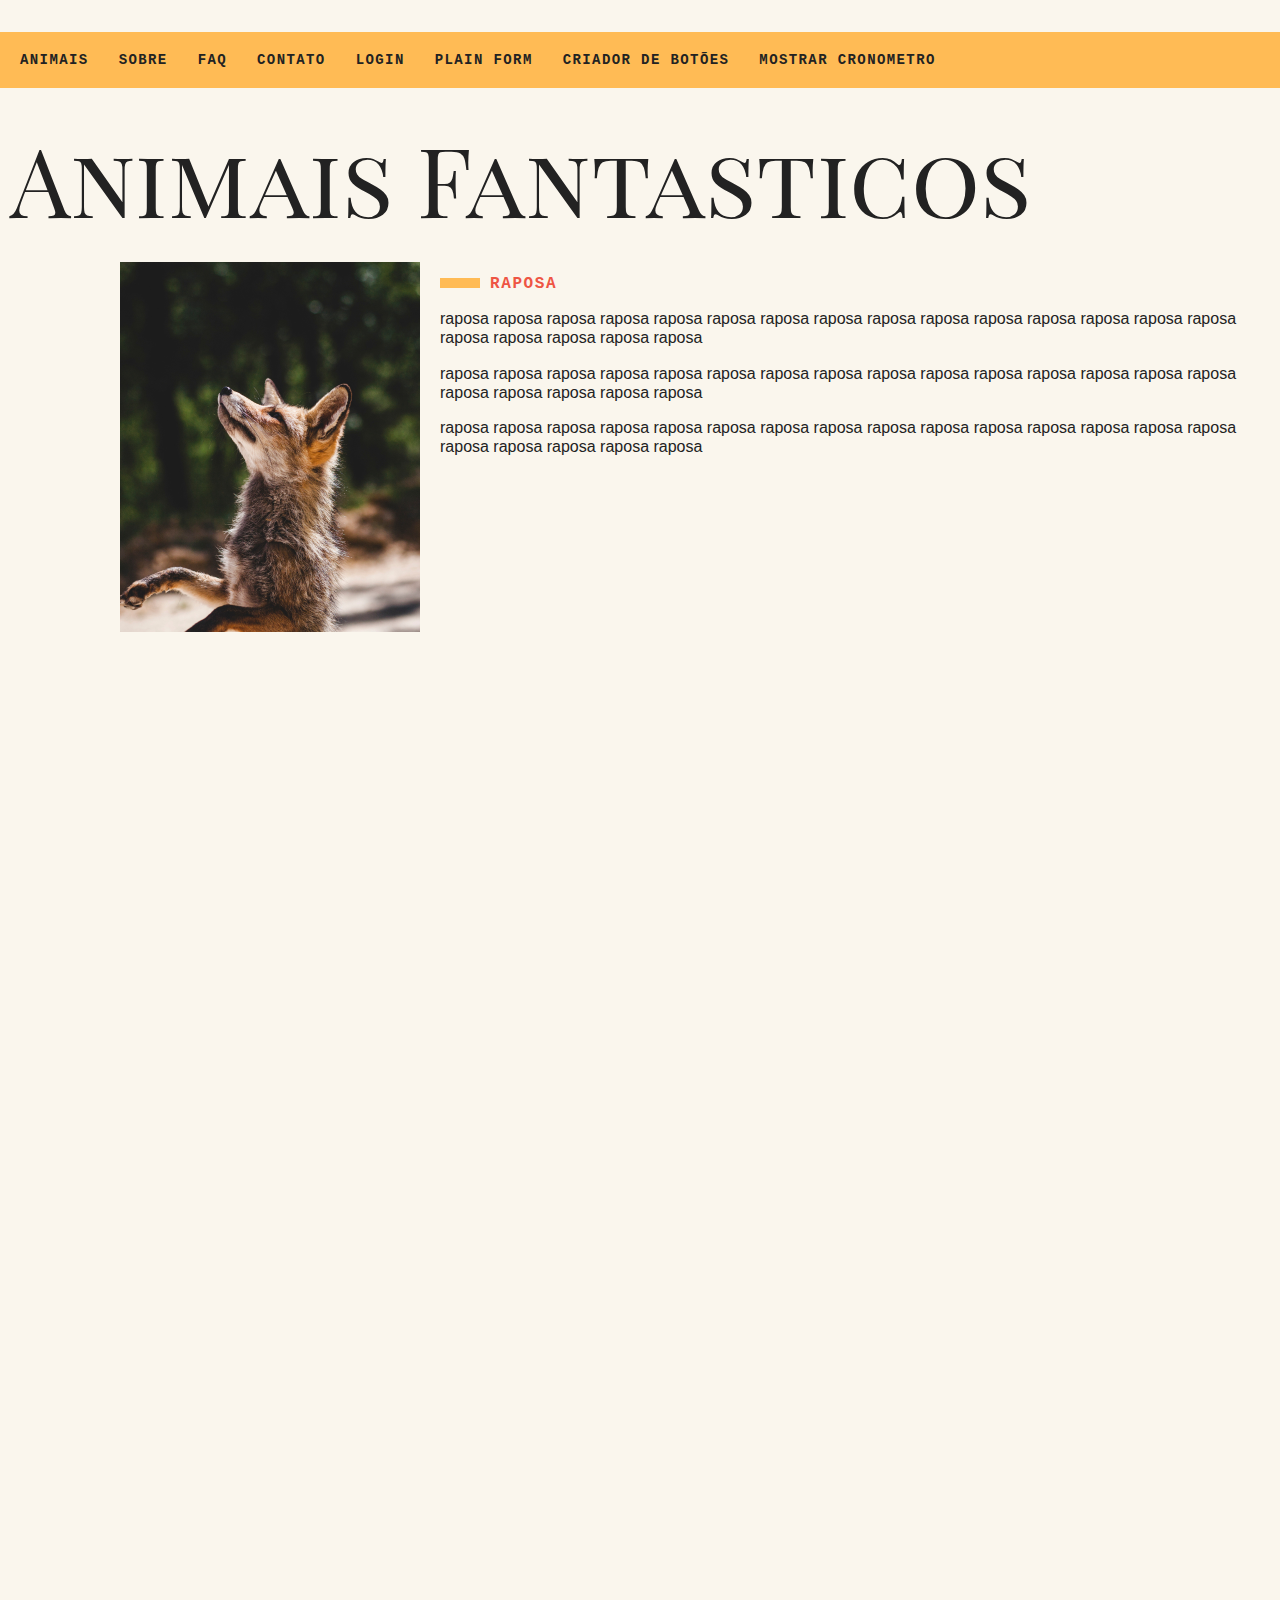
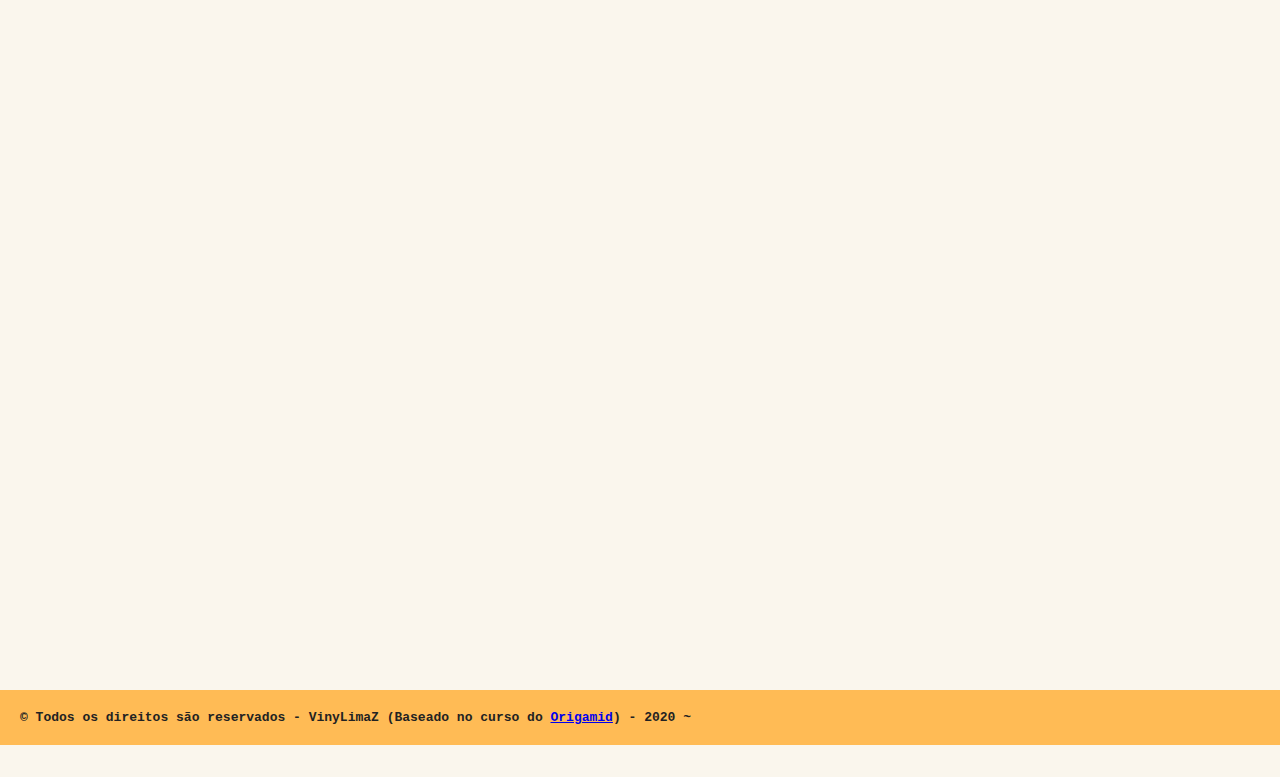
==== index.html @ a8d17424 "01 - 05" ====
<!DOCTYPE html>
<html lang="en">
  <head>
    <meta charset="UTF-8">
    <meta http-equiv="X-UA-Compatible" content="IE=edge">
    <meta name="viewport" content="width=device-width, initial-scale=1">
    <script> document.documentElement.className += ' js' </script>
    <link href="https://fonts.googleapis.com/css?family=Playfair+Display+SC" rel="stylesheet">
    <link rel="stylesheet" type="text/css" href="css/style.css" />
    <title>Animais Fantasticos</title>
  </head>
  <body>
    <div class="grid-container">
      <nav class="navbar" data-content="navbar" >
        <button data-menu="button" aria-expanded="false" aria-controls="menu">Menu</button>
        <ul data-menu="list" id="menu">
          <li><a href="#animals">Animais</a></li>
          <li data-dropdown>
            <a href="sobre.html">Sobre</a>
            <ul class="dropdown-menu">
              <li><a href="empresa.html">Empresa</a></li>
              <li><a href="equipe.html">Equipe</a></li>
              <li><a href="socios.html">Socios</a></li>
              <li><a href="investidores.html">Investidores</a></li>
            </ul>
          </li>
          <li><a href="#faq">Faq</a></li>
          <li><a href="#contact">Contato</a></li>
          <li><a data-modal="open" href="login.html">Login</a></li>
          <li><a href="form.html">Plain form</a></li>
          <li><a href="button_creator.html">Criador de botões</a></li>
          <li><a data-cron="show" href="#">Mostrar cronometro</a></li>
        </ul>
      </nav>

      <section data-cron="section" class="cron" id="cron">
        <span data-cron="clock"></span>
        <button data-cron="begin">Iniciar</button>
        <button data-cron="pause">Pausar</button>*duplo clique para resetar
      </section>

      <section class="grid-section animals active" id="animals">
        <h1 class="title">Animais Fantasticos</h1>

        <ul class="animals-list" data-content="menu">
          <li><img src="img/imagem1.jpg" alt=""></li>
          <li><img src="img/imagem2.jpg" alt=""></li>
          <li><img src="img/imagem3.jpg" alt=""></li>
          <li><img src="img/imagem4.jpg" alt=""></li>
          <li><img src="img/imagem5.jpg" alt=""></li>
          <li><img src="img/imagem6.jpg" alt=""></li>
        </ul>
        <div class="animals-description" data-content="tab">
          <section data-anim="show-down">
            <h2>Raposa</h2>
            <p>raposa raposa raposa raposa raposa raposa raposa raposa raposa raposa raposa raposa raposa raposa raposa
              raposa raposa raposa raposa raposa </p>
            <p>raposa raposa raposa raposa raposa raposa raposa raposa raposa raposa raposa raposa raposa raposa raposa
              raposa raposa raposa raposa raposa </p>
            <p>raposa raposa raposa raposa raposa raposa raposa raposa raposa raposa raposa raposa raposa raposa raposa
              raposa raposa raposa raposa raposa </p>
          </section>
          <section data-anim="show-right">
            <h2>Esquilo</h2>
            <p>esquilo esquilo esquilo esquilo esquilo esquilo esquilo esquilo esquilo esquilo esquilo esquilo esquilo esquilo esquilo esquilo esquilo esquilo esquilo esquilo </p>
            <p>esquilo esquilo esquilo esquilo esquilo esquilo esquilo esquilo esquilo esquilo esquilo esquilo esquilo esquilo esquilo esquilo esquilo esquilo esquilo esquilo </p>
            <p>esquilo esquilo esquilo esquilo esquilo esquilo esquilo esquilo esquilo esquilo esquilo esquilo esquilo esquilo esquilo esquilo esquilo esquilo esquilo esquilo </p>
          </section>
          <section data-anim="show-down">
            <h2>Urso</h2>
            <p> urso urso urso urso urso urso urso urso urso urso urso urso urso urso urso urso urso urso urso urso </p>
            <p> urso urso urso urso urso urso urso urso urso urso urso urso urso urso urso urso urso urso urso urso </p>
            <p> urso urso urso urso urso urso urso urso urso urso urso urso urso urso urso urso urso urso urso urso </p>
          </section>
          <section data-anim="show-down">
            <h2>Lobo</h2>
            <p> lobo lobo lobo lobo lobo lobo lobo lobo lobo lobo lobo lobo lobo lobo lobo lobo lobo lobo lobo lobo </p>
            <p> lobo lobo lobo lobo lobo lobo lobo lobo lobo lobo lobo lobo lobo lobo lobo lobo lobo lobo lobo lobo </p>
            <p> lobo lobo lobo lobo lobo lobo lobo lobo lobo lobo lobo lobo lobo lobo lobo lobo lobo lobo lobo lobo </p>
          </section>
          <section data-anim="show-right">
            <h2>Macaco</h2>
            <p>macaco macaco macaco macaco macaco macaco macaco macaco macaco macaco macaco macaco macaco macaco macaco
              macaco macaco macaco macaco macaco</p>
            <p>macaco macaco macaco macaco macaco macaco macaco macaco macaco macaco macaco macaco macaco macaco macaco
              macaco macaco macaco macaco macaco</p>
            <p>macaco macaco macaco macaco macaco macaco macaco macaco macaco macaco macaco macaco macaco macaco macaco
              macaco macaco macaco macaco macaco</p>
          </section>
          <section data-anim="show-down">
            <h2>Leão</h2>
            <p>leão leão leão leão leão leão leão leão leão leão leão leão leão leão leão leão leão leão leão leão </p>
            <p>leão leão leão leão leão leão leão leão leão leão leão leão leão leão leão leão leão leão leão leão </p>
            <p>leão leão leão leão leão leão leão leão leão leão leão leão leão leão leão leão leão leão leão leão </p>
            <p>leão leão leão leão leão leão leão leão leão leão leão leão leão leão leão leão leão leão leão leão </p>
          </section>
        </div>
      </section>

      <section id="faq" class="grid-section faq" data-anim="scroll-right">
        <h1 class="title">FAQ</h1>
        <dl class="faq-list" data-anim="accordion">
          <dt>Qual a idade dos animais?</dt>
          <dd>As raposas são animais mamíferos e onívoros pertencentes à família Canidae. São vulpídeos de porte médio, caracterizados por um focinho comprido e uma cauda longa e peluda.
          As raposas são animais mamíferos e onívoros pertencentes à família Canidae. São vulpídeos de porte médio, caracterizados por um focinho comprido e uma cauda longa e peluda.
          As raposas são animais mamíferos e onívoros pertencentes à família Canidae. São vulpídeos de porte médio, caracterizados por um focinho comprido e uma cauda longa e peluda.
          As raposas são animais mamíferos e onívoros pertencentes à família Canidae. São vulpídeos de porte médio, caracterizados por um focinho comprido e uma cauda longa e peluda.</dd>
          <dt>Eles são fantásticos?</dt>
          <dd>Também apresentam como particularidade suas pupilas ovais, semelhantes às pupilas verticais dos felídeos.
          Também apresentam como particularidade suas pupilas ovais, semelhantes às pupilas verticais dos felídeos.
          Também apresentam como particularidade suas pupilas ovais, semelhantes às pupilas verticais dos felídeos.
          Também apresentam como particularidade suas pupilas ovais, semelhantes às pupilas verticais dos felídeos.
          Também apresentam como particularidade suas pupilas ovais, semelhantes às pupilas verticais dos felídeos.
          Também apresentam como particularidade suas pupilas ovais, semelhantes às pupilas verticais dos felídeos.
          Também apresentam como particularidade suas pupilas ovais, semelhantes às pupilas verticais dos felídeos.
          Também apresentam como particularidade suas pupilas ovais, semelhantes às pupilas verticais dos felídeos.
          Também apresentam como particularidade suas pupilas ovais, semelhantes às pupilas verticais dos felídeos.
          Também apresentam como particularidade suas pupilas ovais, semelhantes às pupilas verticais dos felídeos.
          Também apresentam como particularidade suas pupilas ovais, semelhantes às pupilas verticais dos felídeos.</dd>
          <dt>Qual a diferença?</dt>
          <dd>As raposas são animais mamíferos e onívoros pertencentes à família Canidae. São vulpídeos de porte médio, caracterizados por um focinho comprido e uma cauda longa e peluda.</dd>
          <dt>Como proteger?</dt>
          <dd>Também apresentam como particularidade suas pupilas ovais, semelhantes às pupilas verticais dos felídeos.
          Também apresentam como particularidade suas pupilas ovais, semelhantes às pupilas verticais dos felídeos.
          Também apresentam como particularidade suas pupilas ovais, semelhantes às pupilas verticais dos felídeos.
          Também apresentam como particularidade suas pupilas ovais, semelhantes às pupilas verticais dos felídeos.</dd>
        </dl>
      </section>

      <section class="grid-section numbers" data-anim="scroll-right">
        <h1 class="title">Números</h1>
        <div class="grid-numbers">
          <div class="animals-numbers">
            <h3>Lobos</h3>
            <span data-number>4874</span>
          </div>
          <div class="animals-numbers">
            <h3>Raposas</h3>
            <span data-number>5374</span>
          </div>
          <div class="animals-numbers">
            <h3>Esquilos</h3>
            <span data-number>12340</span>
          </div>
          <div class="animals-numbers">
            <h3>Ursos</h3>
            <span data-number>230</span>
          </div>
        </div>
      </section>

      <section id="contact" class="grid-section contato" data-anim="scroll-right">
        <h1 class="title">Contato</h1>
        <div class="map" data-tooltip aria-label="Endereço proximo ao céu">
          <img src="img/mapa.png" alt="">
        </div>
        <ul class="data">
          <li>contato@vinylimazop.com</li>
          <li>+55 555-viny-999</li>
          <li>Rua dos bobos, 0</li>
          <li>SP / SP</li>
          <li data-weekdays="1,2,3,4,5" data-hours="8,17">Horario de funcionamento: de Segunda à sexta, das 8h às 17h</li>
        </ul>
      </section>

      <footer class="copy">
        <p> &copy; Todos os direitos são reservados - VinyLimaZ (Baseado no curso do <a
          href="origamid.com">Origamid</a>) - 2020 ~ <span id="year"></span></p>
      </footer>
    </div>
    <section class="modal-container" data-modal="container">
      <div class="modal">
        <button class="close" data-modal="close">X</button>
        <form name="login" action="">
          <label for="email">Email: </label>
          <input id="email" type="email" for="email">
          <label for="password">Senha: </label>
          <input id="password" type="password" for="password">
          <button type="submit">Entrar</button>
        </form>
      </div>
    </section>
    <script type="module" src="js/main.js"></script>
  </body>
</html>
---- css/style.css ----
@import 'reset.css';
@import 'default.css';
@import 'modal.css';
@import 'tooltip.css';
@import 'dropdown-menu.css';
@import 'menu-mobile.css';
@import 'numbers.css';
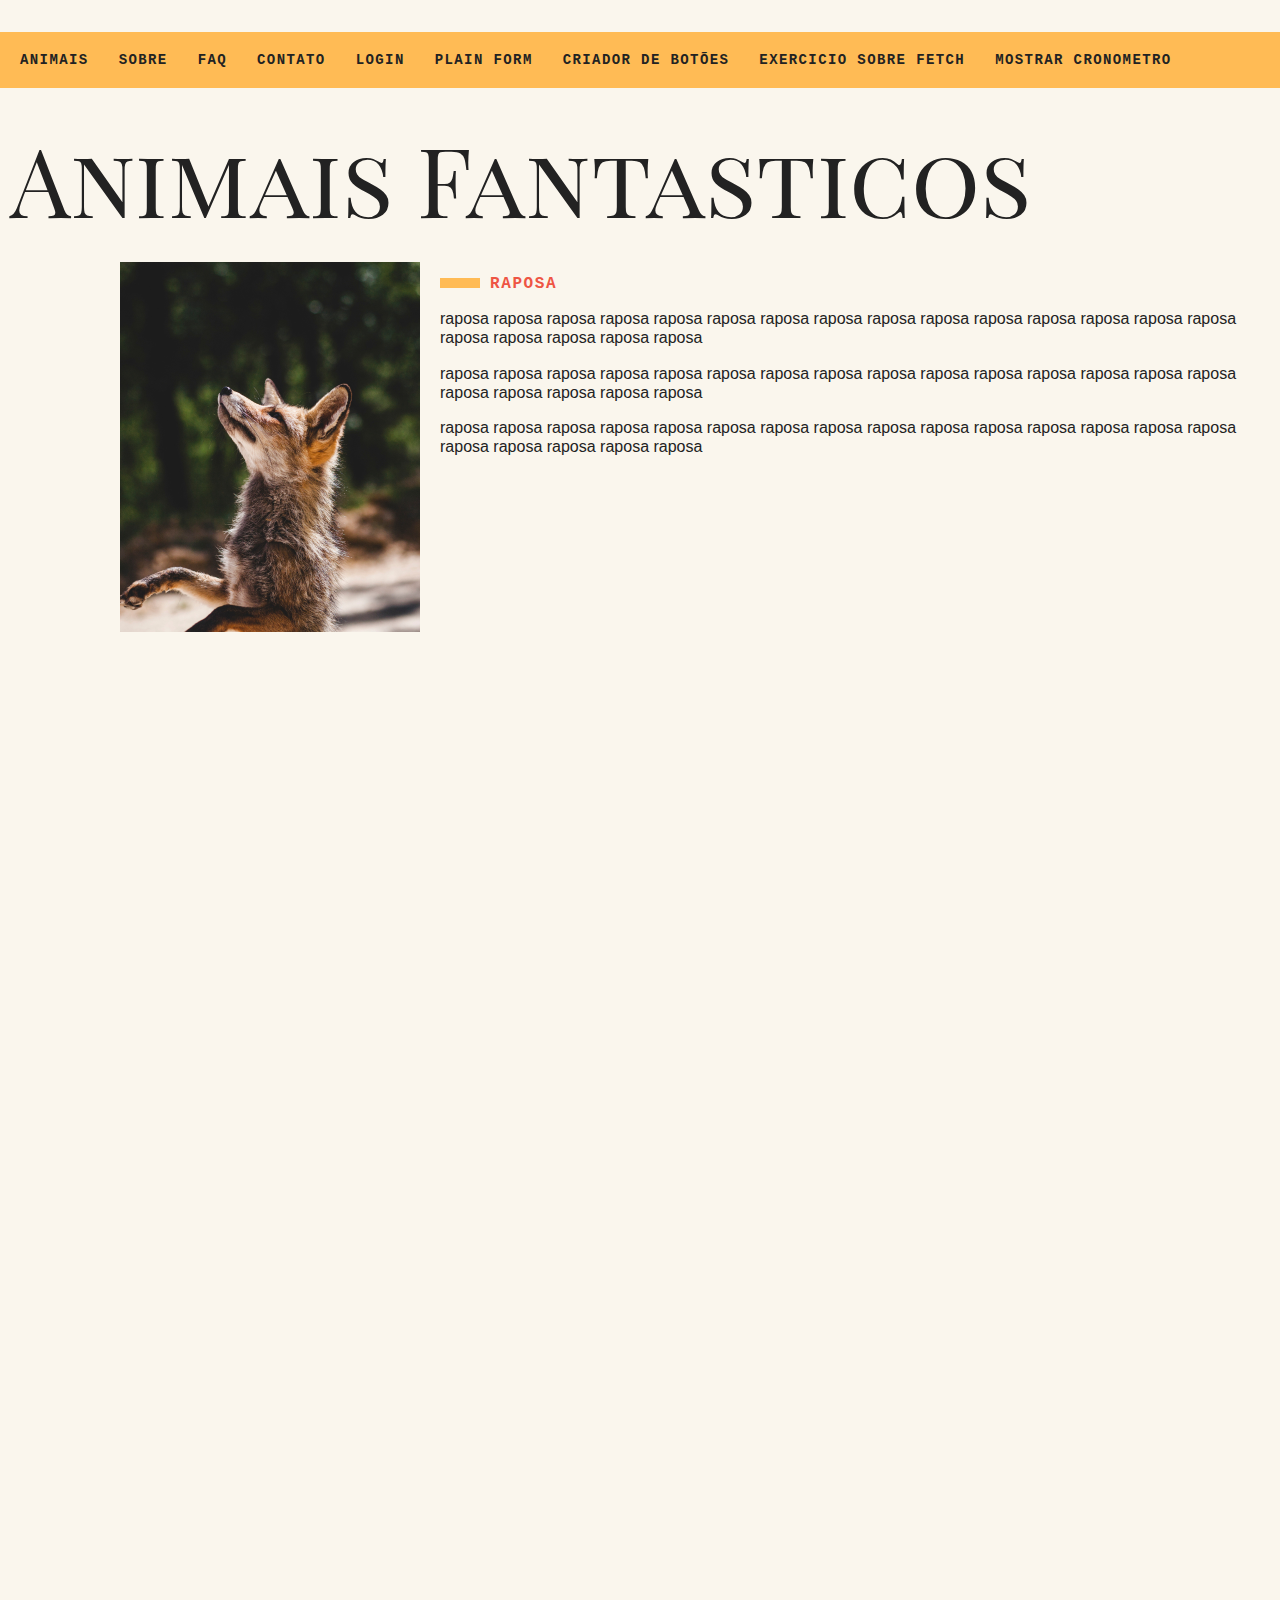
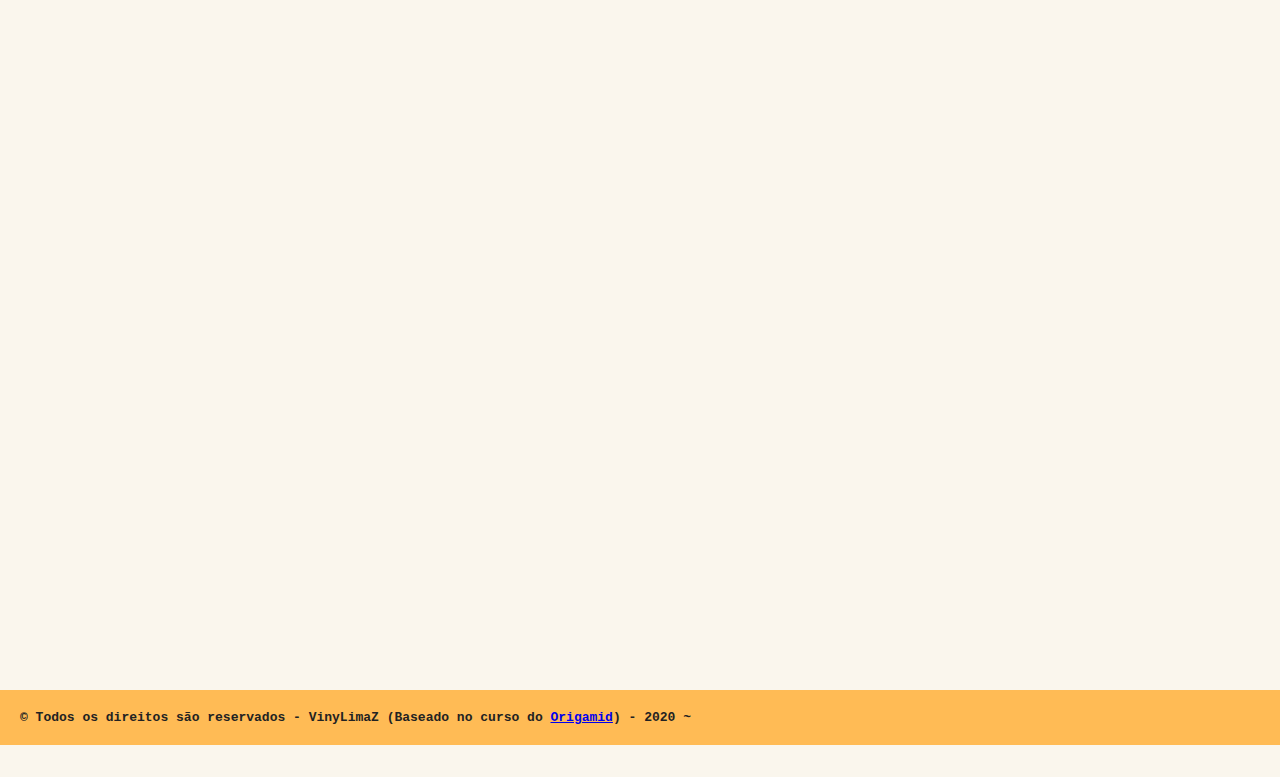
==== commit 5421a292: "Fetch exercises" ====
--- a/index.html
+++ b/index.html
@@ -29,6 +29,7 @@
           <li><a data-modal="open" href="login.html">Login</a></li>
           <li><a href="form.html">Plain form</a></li>
           <li><a href="button_creator.html">Criador de botões</a></li>
+          <li><a href="fetch.html">Exercicio sobre Fetch</a></li>
           <li><a data-cron="show" href="#">Mostrar cronometro</a></li>
         </ul>
       </nav>
@@ -173,9 +174,9 @@
         <button class="close" data-modal="close">X</button>
         <form name="login" action="">
           <label for="email">Email: </label>
-          <input id="email" type="email" for="email">
+          <input id="email" type="email" name="email" autocomplete="e-mail">
           <label for="password">Senha: </label>
-          <input id="password" type="password" for="password">
+          <input id="password" type="password" name="password" autocomplete="current-password">
           <button type="submit">Entrar</button>
         </form>
       </div>
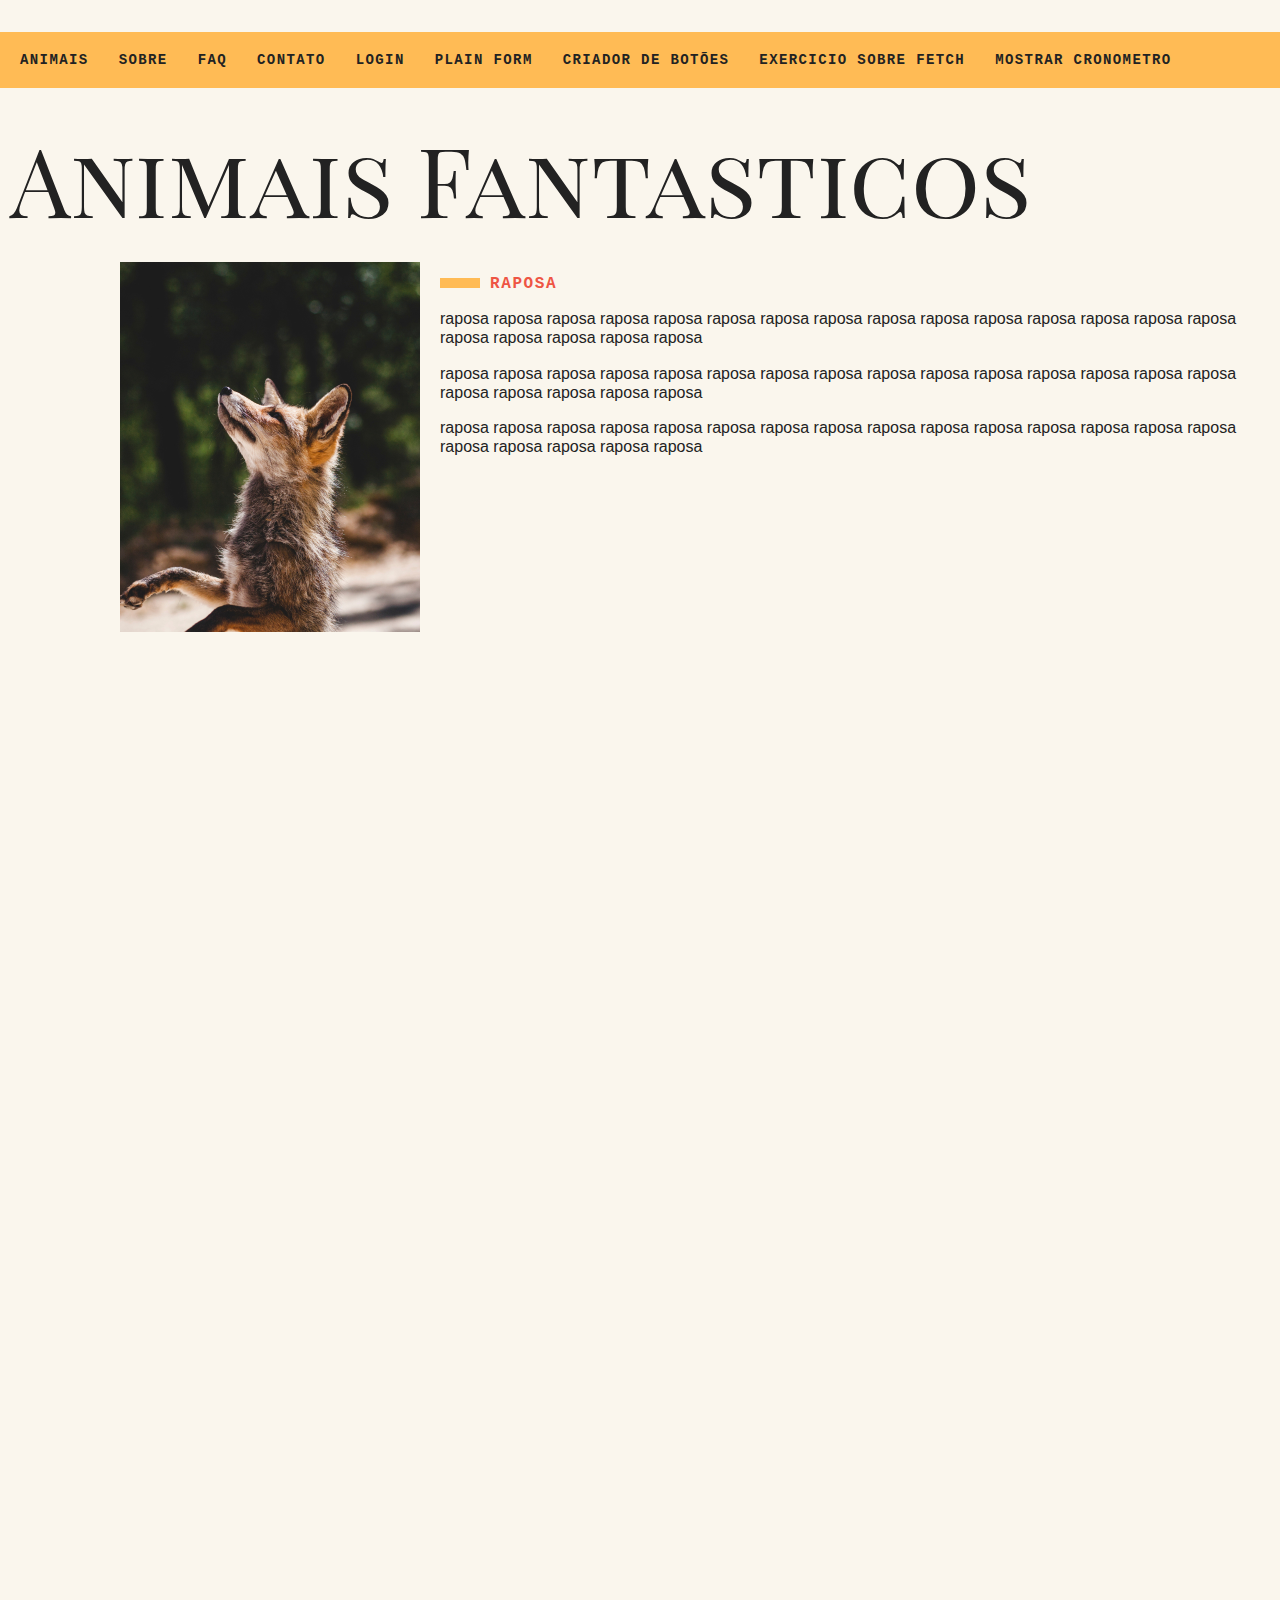
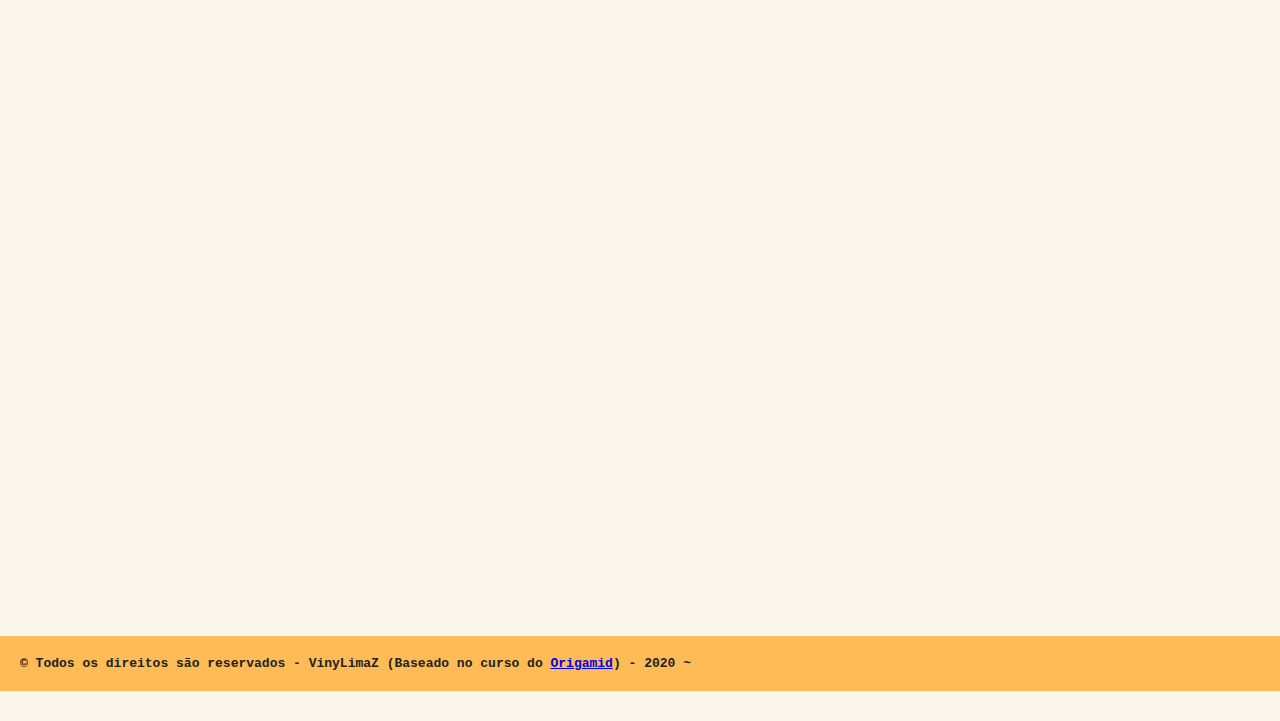
==== commit f7bba9fa: "More fetch examples" ====
--- a/index.html
+++ b/index.html
@@ -133,19 +133,19 @@
         <div class="grid-numbers">
           <div class="animals-numbers">
             <h3>Lobos</h3>
-            <span data-number>4874</span>
+            <span data-number="wolf"></span>
           </div>
           <div class="animals-numbers">
             <h3>Raposas</h3>
-            <span data-number>5374</span>
+            <span data-number="fox"></span>
           </div>
           <div class="animals-numbers">
             <h3>Esquilos</h3>
-            <span data-number>12340</span>
+            <span data-number="squirrel"></span>
           </div>
           <div class="animals-numbers">
             <h3>Ursos</h3>
-            <span data-number>230</span>
+            <span data-number="bear"></span>
           </div>
         </div>
       </section>
@@ -161,6 +161,7 @@
           <li>Rua dos bobos, 0</li>
           <li>SP / SP</li>
           <li data-weekdays="1,2,3,4,5" data-hours="8,17">Horario de funcionamento: de Segunda à sexta, das 8h às 17h</li>
+          <li>Doe <span data-tooltip aria-label="Aproximadamente R$ 100,00" class="bitcoin">₿ 0</span> de bitcoin para nos ajudar!</li>
         </ul>
       </section>
 
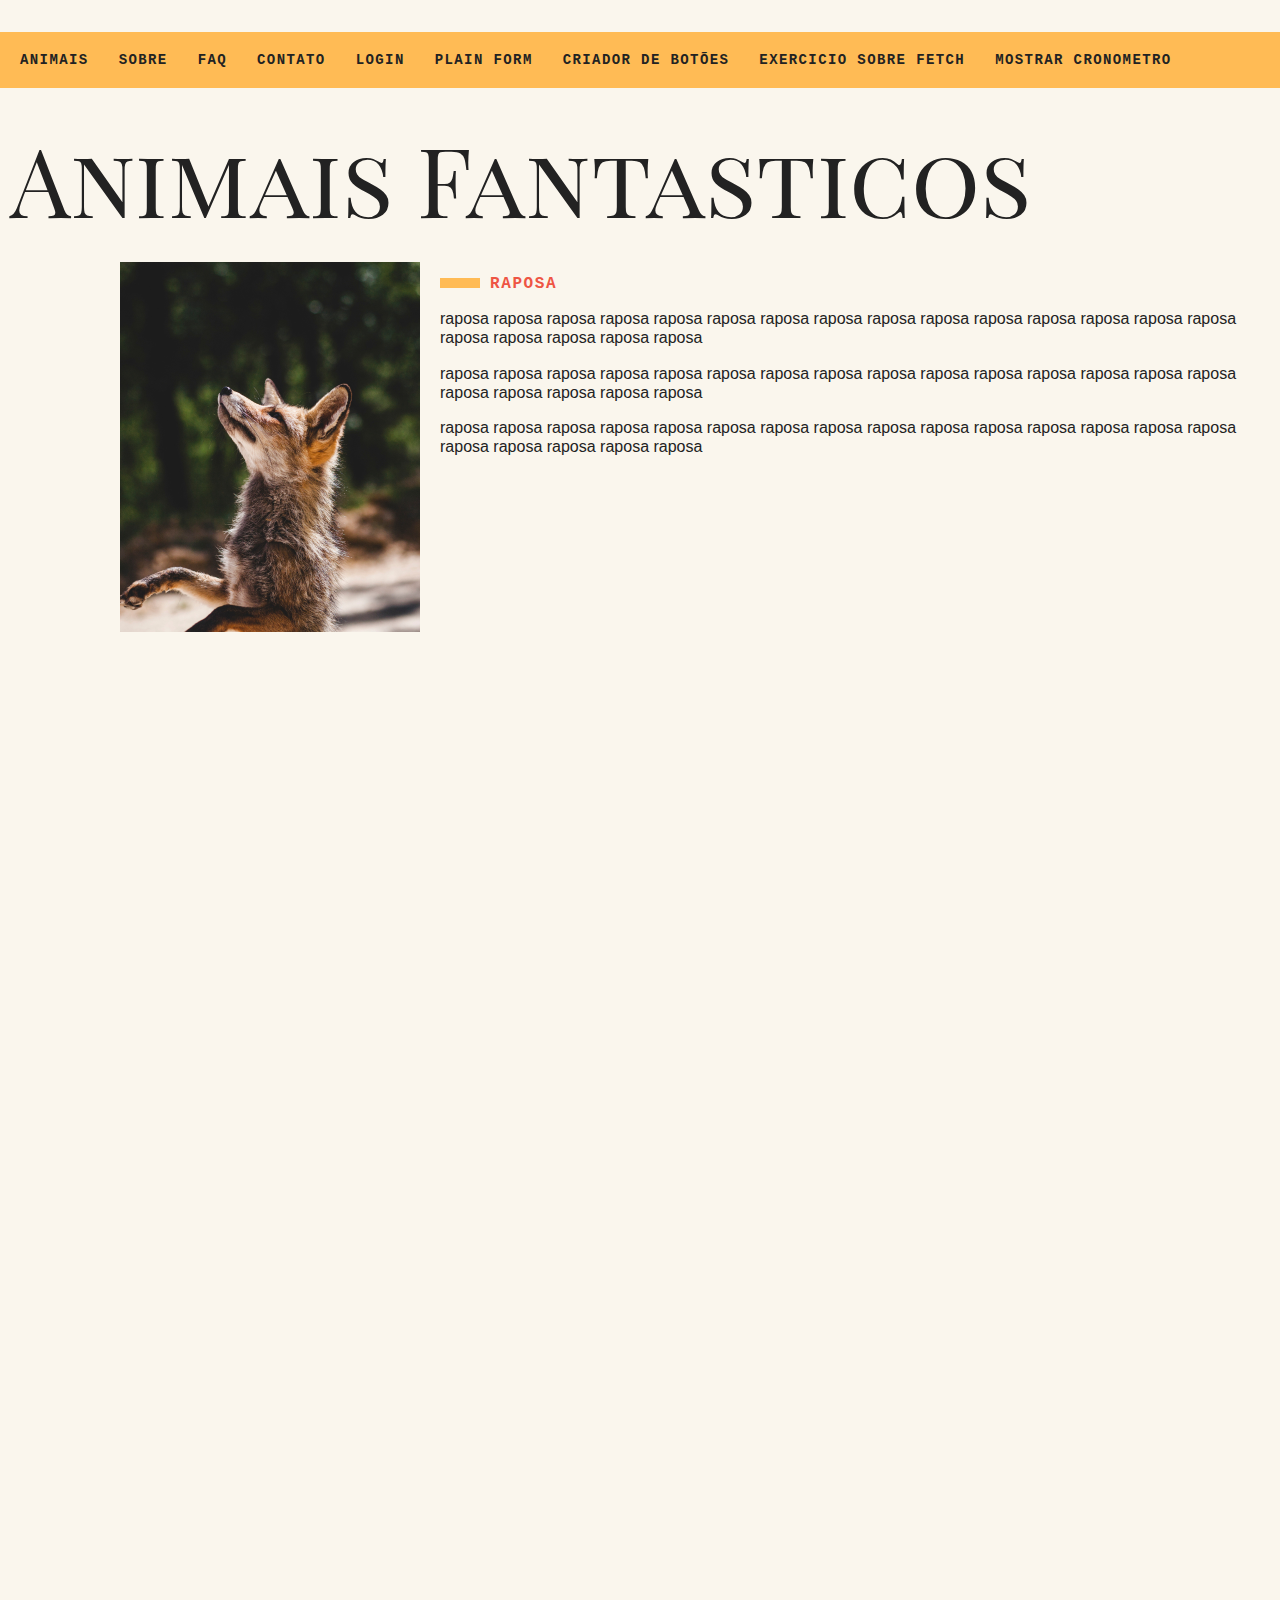
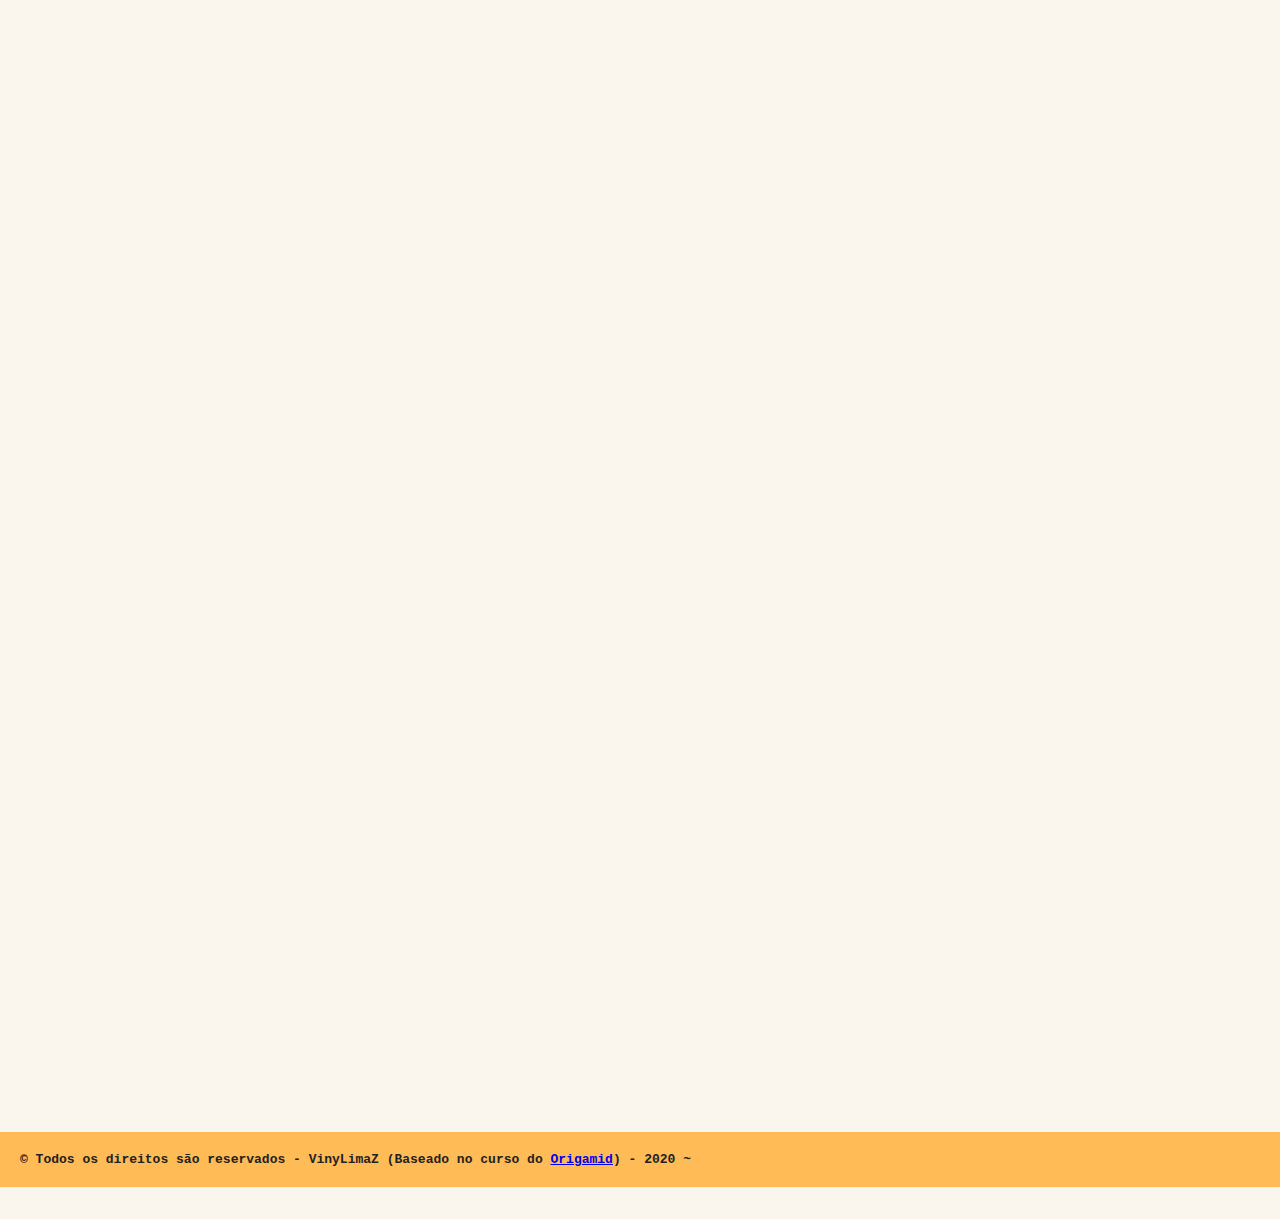
==== commit 1b17ca5d: "Countdown to Christmas" ====
--- a/index.html
+++ b/index.html
@@ -150,6 +150,28 @@
         </div>
       </section>
 
+      <section class="grid-section numbers" data-anim="scroll-right">
+        <h1 class="title">Contagem para o natal desse ano</h1>
+        <div class="grid-numbers">
+          <div>
+            <h3>Dias: </h3>
+            <span data-countdown="days"></span>
+          </div>
+          <div>
+            <h3>Horas: </h3>
+            <span data-countdown="hours"></span>
+          </div>
+          <div>
+            <h3>Minutos: </h3>
+            <span data-countdown="minutes"></span>
+          </div>
+          <div>
+            <h3>Segundos: </h3>
+            <span data-countdown="seconds"></span>
+          </div>
+        </div>
+      </section>
+
       <section id="contact" class="grid-section contato" data-anim="scroll-right">
         <h1 class="title">Contato</h1>
         <div class="map" data-tooltip aria-label="Endereço proximo ao céu">
@@ -183,5 +205,6 @@
       </div>
     </section>
     <script type="module" src="js/main.js"></script>
+    <script type="module" src="js/modules/countdown/main.js"></script>
   </body>
 </html>
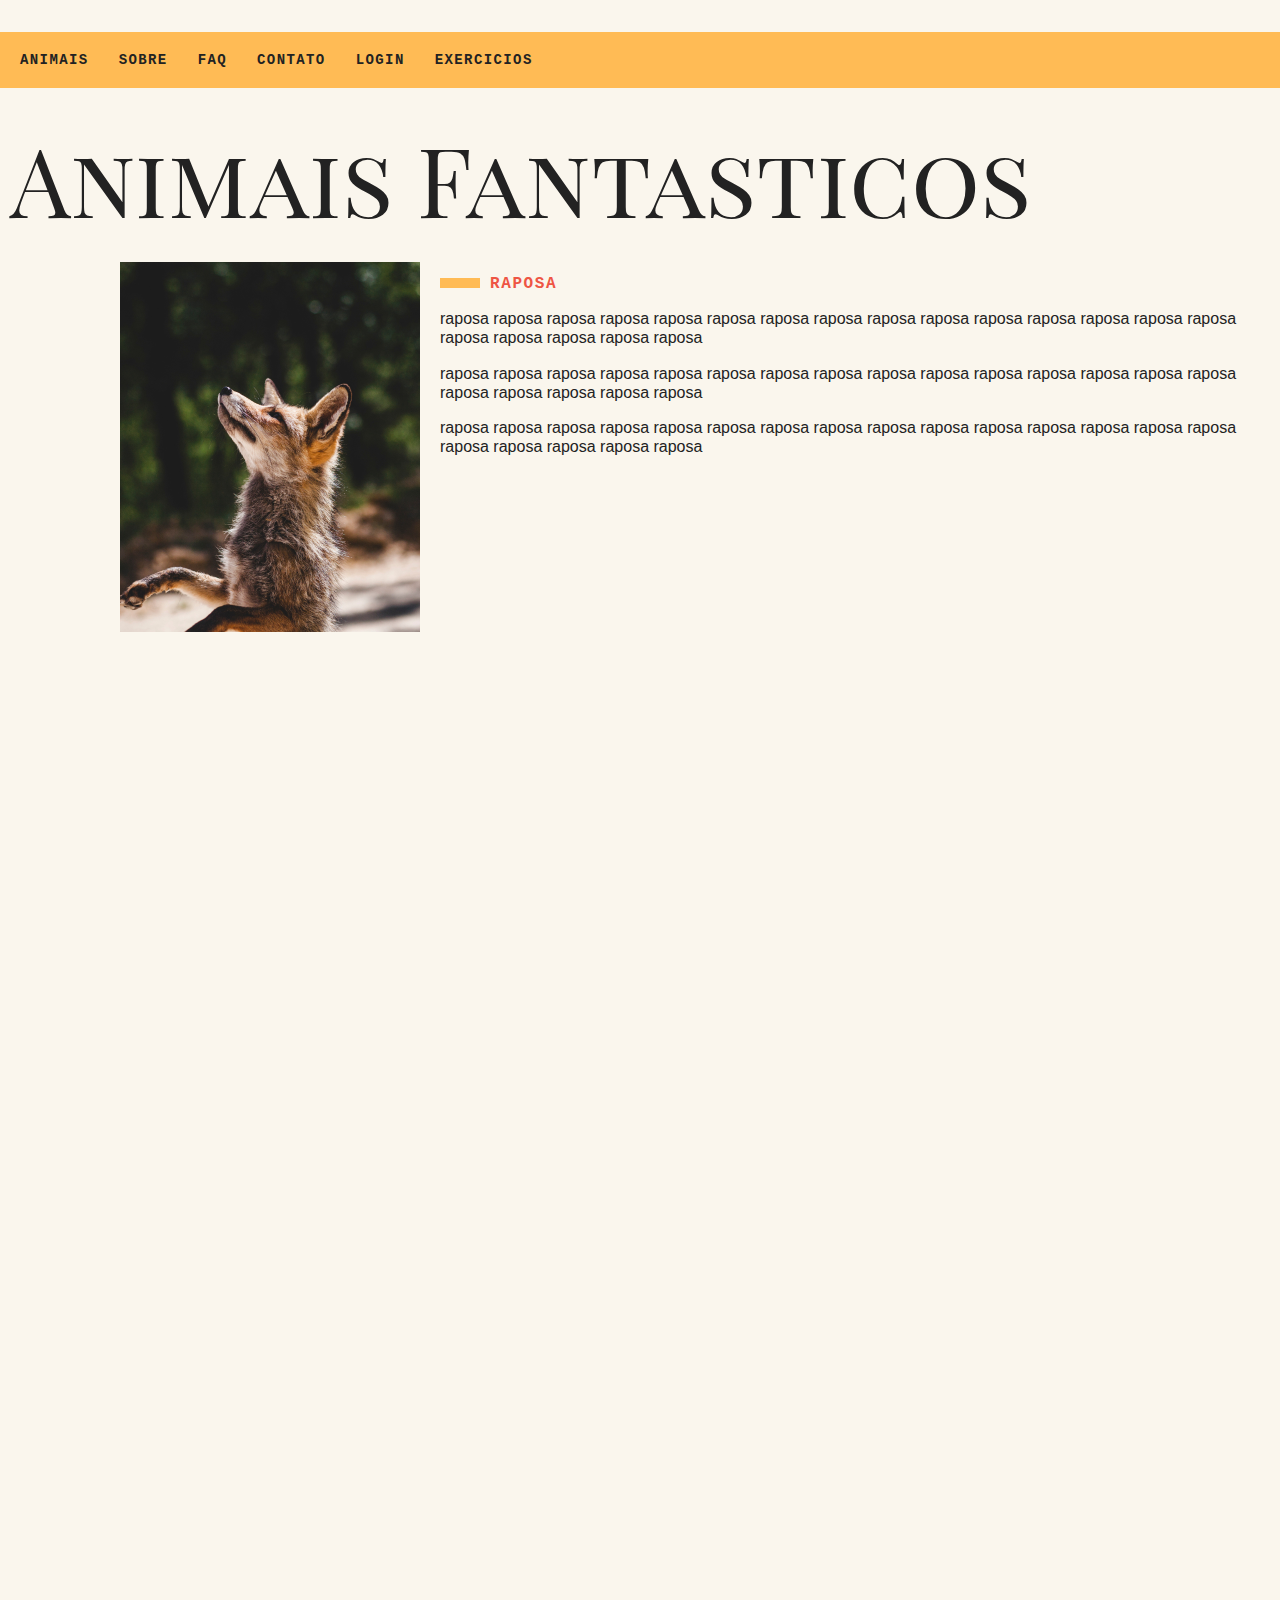
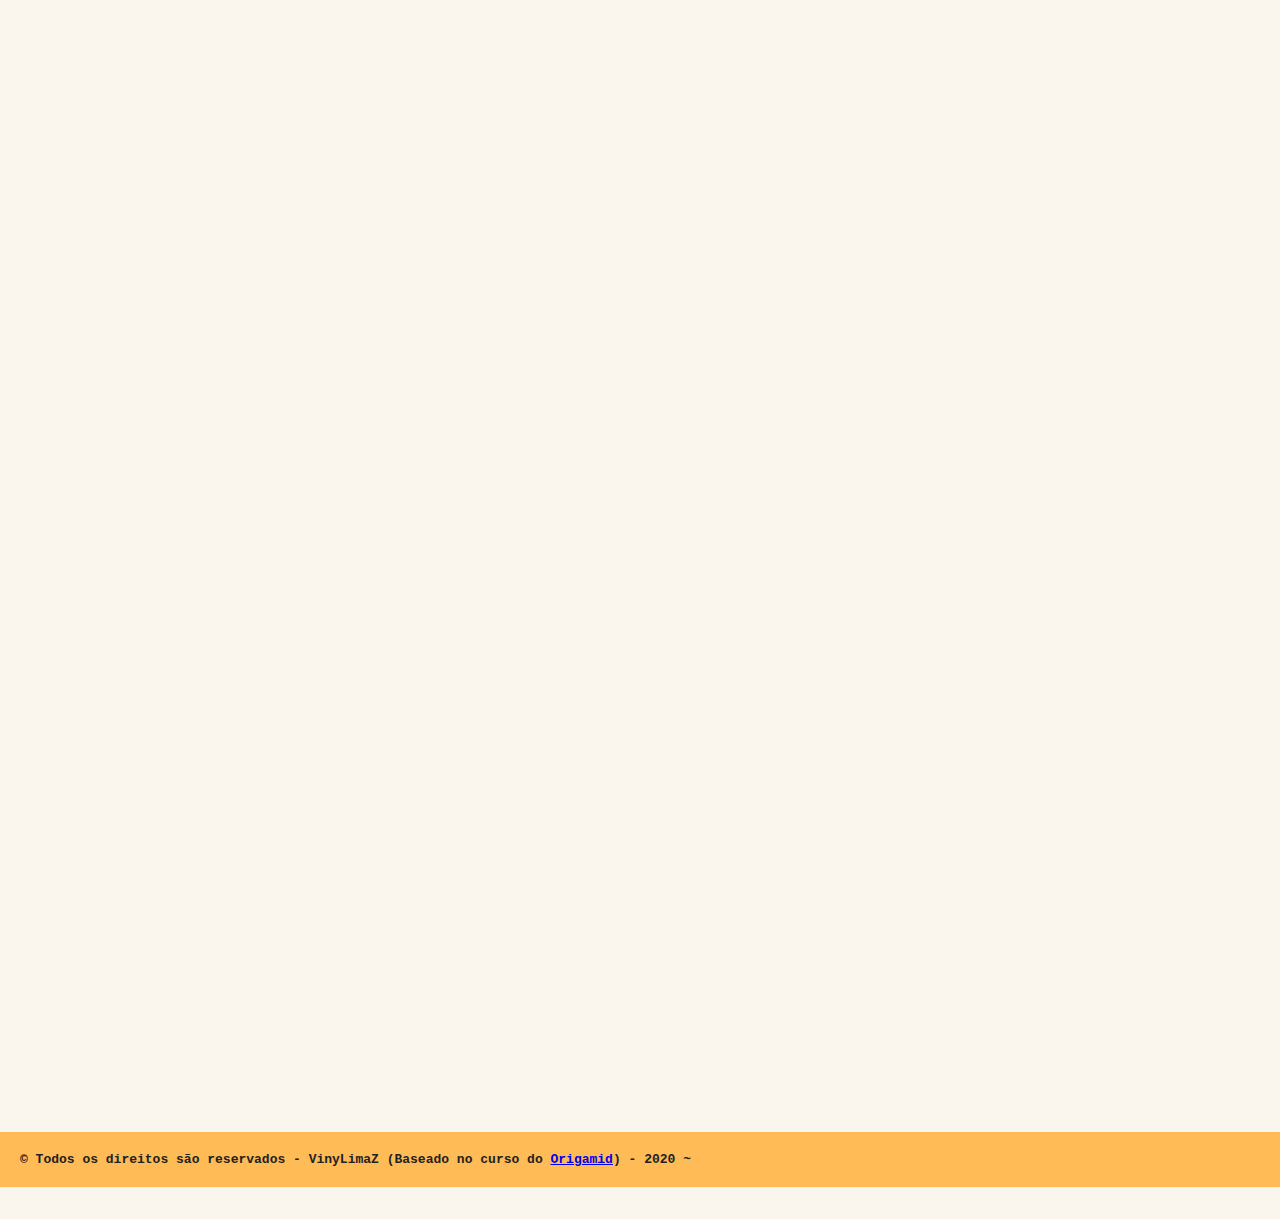
==== commit 193a0ef1: "Fix the preventDefault to prevent valid link click" ====
--- a/index.html
+++ b/index.html
@@ -15,22 +15,20 @@
         <button data-menu="button" aria-expanded="false" aria-controls="menu">Menu</button>
         <ul data-menu="list" id="menu">
           <li><a href="#animals">Animais</a></li>
-          <li data-dropdown>
-            <a href="sobre.html">Sobre</a>
-            <ul class="dropdown-menu">
-              <li><a href="empresa.html">Empresa</a></li>
-              <li><a href="equipe.html">Equipe</a></li>
-              <li><a href="socios.html">Socios</a></li>
-              <li><a href="investidores.html">Investidores</a></li>
-            </ul>
-          </li>
+          <li><a href="sobre.html">Sobre</a></li>
           <li><a href="#faq">Faq</a></li>
           <li><a href="#contact">Contato</a></li>
           <li><a data-modal="open" href="login.html">Login</a></li>
-          <li><a href="form.html">Plain form</a></li>
-          <li><a href="button_creator.html">Criador de botões</a></li>
-          <li><a href="fetch.html">Exercicio sobre Fetch</a></li>
-          <li><a data-cron="show" href="#">Mostrar cronometro</a></li>
+          <li data-dropdown>
+            <a href="">Exercicios</a>
+            <ul class="dropdown-menu">
+              <li><a data-dropdown="link" href="form.html">Plain form</a></li>
+              <li><a data-dropdown="link" href="button_creator.html">Criador de botões</a></li>
+              <li><a data-dropdown="link" href="fetch.html">Exercicio sobre Fetch</a></li>
+              <li><a data-dropdown="link" data-cron="show" href="">Mostrar cronometro</a></li>
+              <li><a data-dropdown="link" href="clean-cpf.html">Clean CPF</a></li>
+            </ul>
+          </li>
         </ul>
       </nav>
 
